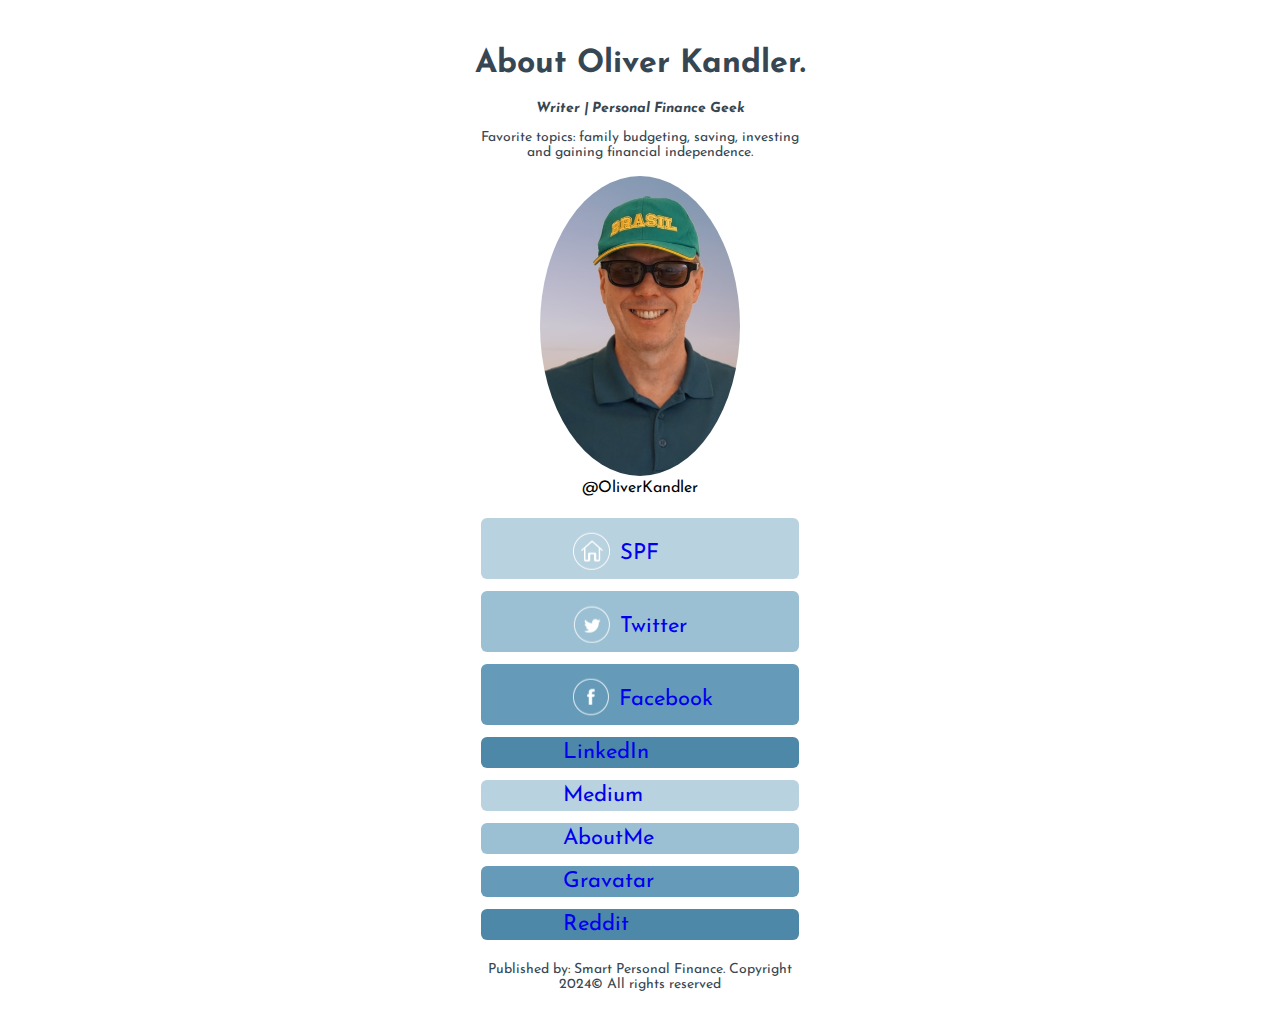
==== index.html @ 2dbed857 "initial release" ====
<!DOCTYPE html><html lang="en"><head><meta charset="utf-8"><meta name="description" content="Oliver Kandler is a writer and personal finance geek. He covers topics around family budgeting, saving, investing and gaining financial independence."><link rel="icon" type="image/x-icon" href="./images/Kaj64x64.ico"><title>About Oliver Kandler</title><meta name="viewport" content="width=device-width, initial-scale=1.0"><meta content="text/html; charset=UTF-8" http-equiv="Content-Type"><meta content="Links to my various profiles online" name="description"><link rel="preconnect" href="https://fonts.gstatic.com"><link href="https://fonts.googleapis.com/css2?family=Josefin+Sans&amp;display=swap" rel="stylesheet"><link rel="stylesheet" href="/styles/layout.css"><meta name="description" content="Oliver Kandler is a writer and personal finance geek. He covers topics around family budgeting, saving, investing and gaining financial independence."><link href="https://oliverkandler.github.io/" rel="canonical"><script type="application/ld+json">{"@context": "https://schema.org", "author": {"@type": "Person", "@id": "https://oliverkandler.github.io/", "name": "Oliver Kandler"}, "sourceOrganization": {"@type": "Organization", "@id": "https://smartpersonalfinance.info/", "name": "Smart Personal Finance", "alternateName": ["Smart Personal Finance Info", "SmartPersonalFinance.info"]}, "@type": "ProfilePage", "name": "About Oliver Kandler", "abstract": "Oliver Kandler is a writer and personal finance geek. He covers topics around family budgeting, saving, investing and gaining financial independence.", "keywords": ["family budgeting", "saving", "investing", "gaining financial independence", "Oliver Kandler"], "datePublished": "2024-01-15T07:52:13+02:00", "dateModified": "2024-01-15T15:52:13+02:00", "mainEntity": {"@type": "Person", "@id": "https://oliverkandler.github.io/", "name": "Oliver Kandler", "sameAs": ["https://smartpersonalfinance.info/author/oliverkandler/", "https://twitter.com/SmartPerFinance", "https://www.facebook.com/oliver.kandler.spf", "https://www.linkedin.com/in/oliver-kandler-spf/", "https://medium.com/@oliverkandler", "https://about.me/oliver.kandler", "https://gravatar.com/oliverkandler", "https://www.reddit.com/user/SmartPerFinance", "https://www.facebook.com/oliver.kandler.spf", "https://twitter.com/SmartPerFinance"]}, "url": "https://oliverkandler.github.io/"}</script><meta property="og:type" content="website"><meta content="https://oliverkandler.github.io/" property="og:url"><meta property="og:description" content="Oliver Kandler is a writer and personal finance geek. He covers topics around family budgeting, saving, investing and gaining financial independence."><meta property="og:site_name" content="Smart Personal Finance"></head><body><main><h1>About Oliver Kandler.</h1><p><em><strong>Writer | Personal Finance Geek</strong></em></p><p>Favorite topics: family budgeting, saving, investing and gaining financial independence.</p><p></p><figure><picture><source srcset="/images/OliverKandler-07400-background1200x1800-285.avif 285w, /images/OliverKandler-07400-background1200x1800-360.avif 360w" sizes="(max-width: 285px) 285px, 360px"><img alt="@OliverKandler" src="/images/OliverKandler-07400-background1200x1800.jpg" width="1200" height="1800" sizes="(max-width: 285px) 285px, 360px" srcset="/images/OliverKandler-07400-background1200x1800-285.jpg 285w, /images/OliverKandler-07400-background1200x1800-360.jpg 360w"></picture><figcaption>@OliverKandler</figcaption></figure><p></p><ul><li><a href="https://smartpersonalfinance.info/author/oliverkandler/" target="_blank" rel="noopener"><figure><picture><source srcset="/images/home-icon-37.avif 37w" sizes="37px"><img alt="" src="/images/home-icon.png" loading="lazy" width="37" height="37" sizes="37px" srcset="/images/home-icon-37.png 37w"></picture><figcaption></figcaption></figure>SPF</a></li><li><a href="https://twitter.com/SmartPerFinance" target="_blank" rel="noopener"><figure><picture><source srcset="/images/twitter-icon-37.avif 37w" sizes="37px"><img alt="" src="/images/twitter-icon.png" loading="lazy" width="37" height="37" sizes="37px" srcset="/images/twitter-icon-37.png 37w"></picture><figcaption></figcaption></figure>Twitter</a></li><li><a href="https://www.facebook.com/oliver.kandler.spf" target="_blank" rel="noopener"><figure><picture><source srcset="/images/fb-icon-36.avif 36w" sizes="36px"><img alt="" src="/images/fb-icon.png" loading="lazy" width="36" height="37" sizes="36px" srcset="/images/fb-icon-36.png 36w"></picture><figcaption></figcaption></figure>Facebook</a></li><li><a href="https://www.linkedin.com/in/oliver-kandler-spf/" target="_blank" rel="noopener">LinkedIn</a></li><li><a href="https://medium.com/@oliverkandler" target="_blank" rel="noopener">Medium</a></li><li><a href="https://about.me/oliver.kandler" target="_blank" rel="noopener">AboutMe</a></li><li><a href="https://gravatar.com/oliverkandler" target="_blank" rel="noopener">Gravatar</a></li><li><a href="https://www.reddit.com/user/SmartPerFinance" target="_blank" rel="noopener">Reddit</a></li></ul><!-- 
- YouTube
- Flickr
- Reddit --></main><footer><p>Published by: Smart Personal Finance. Copyright 2024© All rights reserved</p></footer></body></html>
---- styles/layout.css ----
html {
    margin: 0 auto;
    max-width: 360px;
}

body {
    text-align: center;
    margin-top: 48px;
    margin-bottom: 24px;
    font-family: "Josefin Sans", "Arial", sans-serif;
    background: white;
}

h1,
p {
    color: #364652;
}

p {
    font-size: 14px;
}

/* body > main:nth-child(1) > figure:nth-child(5) > picture:nth-child(1) > img:nth-child(2) */
main>figure img {
    border-radius: 50%;
    height: auto;
    margin: 0 auto;
    width: 200px;
}

.profile-photo {
    border-radius: 100%;
    width: 120px;
}

ul {
    text-align: left;
    list-style: none;
    padding: 0;
    font-size: 22px;
}

li {
    margin: 12px auto;
    color: #364652;
    border-radius: 6px;
    padding: 4px;
    max-width: 360px;
    width: 90%;
}

li a {
    text-decoration: none;
    display: inline-block;
    position: relative;
    left: 25%;
}

li figure {
    display: inline-block;
    position: relative;
    top: 50%;
    transform: translateY(25%);
    margin: 0 10px 10px 10px;
}

li a:hover,
li a:focus {
    color: white;
}

/* color gradient */
li:nth-child(1),li:nth-child(5),li:nth-child(9) {
    background: #B9D2DF;
}

li:nth-child(2),li:nth-child(6),li:nth-child(10) {
    background: #9CC0D3;
}

li:nth-child(3),li:nth-child(7),li:nth-child(11) {
    background: #659BB8;
}

li:nth-child(4),li:nth-child(8),li:nth-child(12) {
    background: #4D88A8;
}
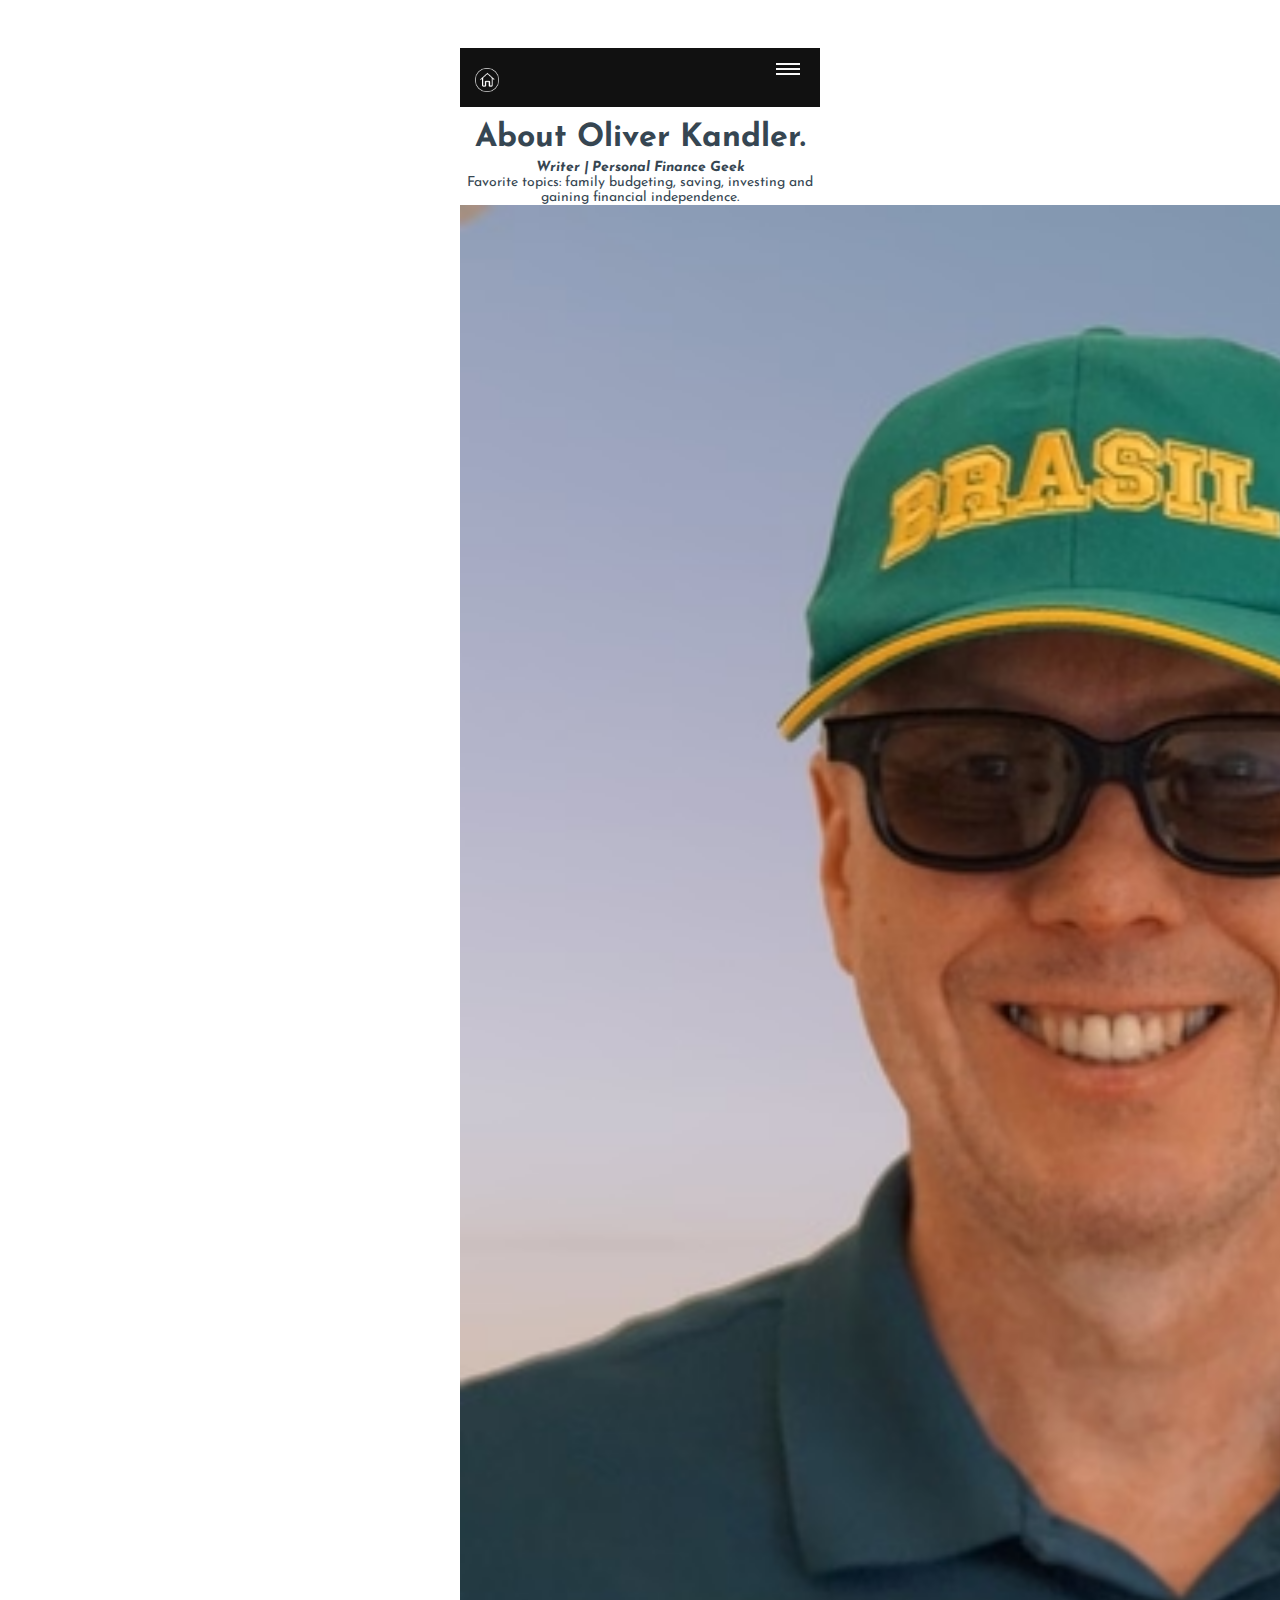
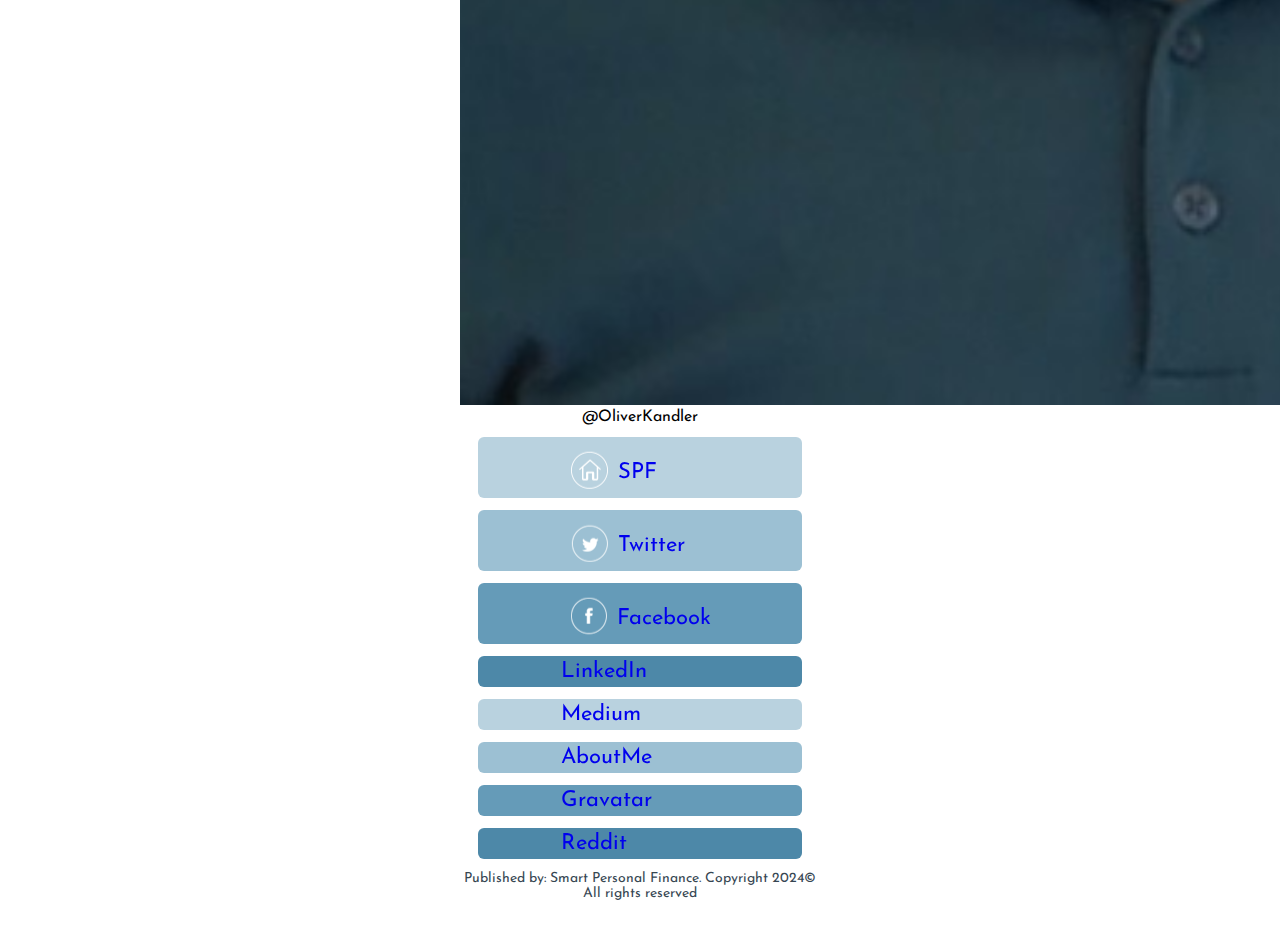
==== commit 0f9c1a89: "add profile pages for various classes of profiles" ====
--- a/index.html
+++ b/index.html
@@ -1,4 +1,4 @@
-<!DOCTYPE html><html lang="en"><head><meta charset="utf-8"><meta name="description" content="Oliver Kandler is a writer and personal finance geek. He covers topics around family budgeting, saving, investing and gaining financial independence."><link rel="icon" type="image/x-icon" href="./images/Kaj64x64.ico"><title>About Oliver Kandler</title><meta name="viewport" content="width=device-width, initial-scale=1.0"><meta content="text/html; charset=UTF-8" http-equiv="Content-Type"><meta content="Links to my various profiles online" name="description"><link rel="preconnect" href="https://fonts.gstatic.com"><link href="https://fonts.googleapis.com/css2?family=Josefin+Sans&amp;display=swap" rel="stylesheet"><link rel="stylesheet" href="/styles/layout.css"><meta name="description" content="Oliver Kandler is a writer and personal finance geek. He covers topics around family budgeting, saving, investing and gaining financial independence."><link href="https://oliverkandler.github.io/" rel="canonical"><script type="application/ld+json">{"@context": "https://schema.org", "author": {"@type": "Person", "@id": "https://oliverkandler.github.io/", "name": "Oliver Kandler"}, "sourceOrganization": {"@type": "Organization", "@id": "https://smartpersonalfinance.info/", "name": "Smart Personal Finance", "alternateName": ["Smart Personal Finance Info", "SmartPersonalFinance.info"]}, "@type": "ProfilePage", "name": "About Oliver Kandler", "abstract": "Oliver Kandler is a writer and personal finance geek. He covers topics around family budgeting, saving, investing and gaining financial independence.", "keywords": ["family budgeting", "saving", "investing", "gaining financial independence", "Oliver Kandler"], "datePublished": "2024-01-15T07:52:13+02:00", "dateModified": "2024-01-15T15:52:13+02:00", "mainEntity": {"@type": "Person", "@id": "https://oliverkandler.github.io/", "name": "Oliver Kandler", "sameAs": ["https://smartpersonalfinance.info/author/oliverkandler/", "https://twitter.com/SmartPerFinance", "https://www.facebook.com/oliver.kandler.spf", "https://www.linkedin.com/in/oliver-kandler-spf/", "https://medium.com/@oliverkandler", "https://about.me/oliver.kandler", "https://gravatar.com/oliverkandler", "https://www.reddit.com/user/SmartPerFinance", "https://www.facebook.com/oliver.kandler.spf", "https://twitter.com/SmartPerFinance"]}, "url": "https://oliverkandler.github.io/"}</script><meta property="og:type" content="website"><meta content="https://oliverkandler.github.io/" property="og:url"><meta property="og:description" content="Oliver Kandler is a writer and personal finance geek. He covers topics around family budgeting, saving, investing and gaining financial independence."><meta property="og:site_name" content="Smart Personal Finance"></head><body><main><h1>About Oliver Kandler.</h1><p><em><strong>Writer | Personal Finance Geek</strong></em></p><p>Favorite topics: family budgeting, saving, investing and gaining financial independence.</p><p></p><figure><picture><source srcset="/images/OliverKandler-07400-background1200x1800-285.avif 285w, /images/OliverKandler-07400-background1200x1800-360.avif 360w" sizes="(max-width: 285px) 285px, 360px"><img alt="@OliverKandler" src="/images/OliverKandler-07400-background1200x1800.jpg" width="1200" height="1800" sizes="(max-width: 285px) 285px, 360px" srcset="/images/OliverKandler-07400-background1200x1800-285.jpg 285w, /images/OliverKandler-07400-background1200x1800-360.jpg 360w"></picture><figcaption>@OliverKandler</figcaption></figure><p></p><ul><li><a href="https://smartpersonalfinance.info/author/oliverkandler/" target="_blank" rel="noopener"><figure><picture><source srcset="/images/home-icon-37.avif 37w" sizes="37px"><img alt="" src="/images/home-icon.png" loading="lazy" width="37" height="37" sizes="37px" srcset="/images/home-icon-37.png 37w"></picture><figcaption></figcaption></figure>SPF</a></li><li><a href="https://twitter.com/SmartPerFinance" target="_blank" rel="noopener"><figure><picture><source srcset="/images/twitter-icon-37.avif 37w" sizes="37px"><img alt="" src="/images/twitter-icon.png" loading="lazy" width="37" height="37" sizes="37px" srcset="/images/twitter-icon-37.png 37w"></picture><figcaption></figcaption></figure>Twitter</a></li><li><a href="https://www.facebook.com/oliver.kandler.spf" target="_blank" rel="noopener"><figure><picture><source srcset="/images/fb-icon-36.avif 36w" sizes="36px"><img alt="" src="/images/fb-icon.png" loading="lazy" width="36" height="37" sizes="36px" srcset="/images/fb-icon-36.png 36w"></picture><figcaption></figcaption></figure>Facebook</a></li><li><a href="https://www.linkedin.com/in/oliver-kandler-spf/" target="_blank" rel="noopener">LinkedIn</a></li><li><a href="https://medium.com/@oliverkandler" target="_blank" rel="noopener">Medium</a></li><li><a href="https://about.me/oliver.kandler" target="_blank" rel="noopener">AboutMe</a></li><li><a href="https://gravatar.com/oliverkandler" target="_blank" rel="noopener">Gravatar</a></li><li><a href="https://www.reddit.com/user/SmartPerFinance" target="_blank" rel="noopener">Reddit</a></li></ul><!-- 
+<!DOCTYPE html><html lang="en"><head><!-- basic --><meta charset="utf-8"><meta http-equiv="X-UA-Compatible" content="IE=edge"><meta name="viewport" content="width=device-width, initial-scale=1"><!-- mobile metas --><meta name="viewport" content="width=device-width, initial-scale=1"><meta name="viewport" content="initial-scale=1, maximum-scale=1"><!-- <link rel="icon" type="image/x-icon" href="./images/Kaj64x64.ico"> --><meta name="description" content="Oliver Kandler is a writer and personal finance geek. He covers topics around family budgeting, saving, investing and gaining financial independence."><title>About Oliver Kandler</title><meta name="viewport" content="width=device-width, initial-scale=1.0"><meta content="text/html; charset=UTF-8" http-equiv="Content-Type"><meta content="Links to my various profiles online" name="description"><link rel="preconnect" href="https://fonts.gstatic.com"><link href="https://fonts.googleapis.com/css2?family=Josefin+Sans&amp;display=swap" rel="stylesheet"><link rel="stylesheet" href="/styles/layout.css"><link rel="stylesheet" type="text/css" href="/styles/header.css"><meta name="description" content="Oliver Kandler is a writer and personal finance geek. He covers topics around family budgeting, saving, investing and gaining financial independence."><link href="https://oliverkandler.github.io/" rel="canonical"><script type="application/ld+json">{"@context": "https://schema.org", "author": {"@type": "Person", "@id": "https://oliverkandler.github.io/", "name": "Oliver Kandler"}, "sourceOrganization": {"@type": "Organization", "@id": "https://smartpersonalfinance.info/", "name": "Smart Personal Finance", "alternateName": ["Smart Personal Finance Info", "SmartPersonalFinance.info"]}, "@type": "ProfilePage", "name": "About Oliver Kandler", "abstract": "Oliver Kandler is a writer and personal finance geek. He covers topics around family budgeting, saving, investing and gaining financial independence.", "keywords": ["family budgeting", "saving", "investing", "gaining financial independence", "Oliver Kandler"], "datePublished": "2024-01-15T07:52:13+02:00", "dateModified": "2024-01-15T15:52:13+02:00", "mainEntity": {"@type": "Person", "@id": "https://oliverkandler.github.io/", "name": "Oliver Kandler", "sameAs": ["https://www.google.com/search?kgmid=/g/11kbdg_htj", "https://smartpersonalfinance.info/author/oliverkandler/", "https://twitter.com/SmartPerFinance", "https://www.facebook.com/oliver.kandler.spf", "https://www.linkedin.com/in/oliver-kandler-spf/", "https://medium.com/@oliverkandler", "https://about.me/oliver.kandler", "https://gravatar.com/oliverkandler", "https://www.reddit.com/user/SmartPerFinance"]}, "url": "https://oliverkandler.github.io/"}</script><meta property="og:type" content="website"><meta content="https://oliverkandler.github.io/" property="og:url"><meta property="og:description" content="Oliver Kandler is a writer and personal finance geek. He covers topics around family budgeting, saving, investing and gaining financial independence."><meta property="og:site_name" content="Smart Personal Finance"></head><body><header><div class="header"><a href="/"><img src="/images/home-icon.png" style="width: 1.5em; height: auto; margin: 20px 15px 15px 15px; float: left"></a><!-- Hamburger icon --><input class="side-menu" type="checkbox" id="side-menu"><label class="hamb" for="side-menu"><span class="hamb-line"></span></label><!-- Menu --><nav class="nav"><ul class="menu"><li><a href="/">Home</a></li><li><a href="/writing/">Writing</a> </li><li><a href="/professional/">Professional</a> </li><li><a href="/social/">Social</a> </li><li><a href="/visual/">Visual</a> </li></ul></nav><br style="clear:both"></div><!-- TODO: add favicon.ico --></header><main><div><h1>About Oliver Kandler.</h1><p><em><strong>Writer | Personal Finance Geek</strong></em></p><p>Favorite topics: family budgeting, saving, investing and gaining financial independence.</p><p></p><figure><picture><source srcset="/images/OliverKandler-07400-background1200x1800-285.avif 285w, /images/OliverKandler-07400-background1200x1800-360.avif 360w" sizes="(max-width: 285px) 285px, 360px"><img alt="@OliverKandler" src="/images/OliverKandler-07400-background1200x1800.jpg" width="1200" height="1800" sizes="(max-width: 285px) 285px, 360px" srcset="/images/OliverKandler-07400-background1200x1800-285.jpg 285w, /images/OliverKandler-07400-background1200x1800-360.jpg 360w"></picture><figcaption>@OliverKandler</figcaption></figure><p></p><ul><li><a href="https://smartpersonalfinance.info/author/oliverkandler/" target="_blank" rel="noopener"><figure><picture><source srcset="/images/home-icon-37.avif 37w" sizes="37px"><img alt="" src="/images/home-icon.png" loading="lazy" width="37" height="37" sizes="37px" srcset="/images/home-icon-37.png 37w"></picture><figcaption></figcaption></figure>SPF</a></li><li><a href="https://twitter.com/SmartPerFinance" target="_blank" rel="noopener"><figure><picture><source srcset="/images/twitter-icon-37.avif 37w" sizes="37px"><img alt="" src="/images/twitter-icon.png" loading="lazy" width="37" height="37" sizes="37px" srcset="/images/twitter-icon-37.png 37w"></picture><figcaption></figcaption></figure>Twitter</a></li><li><a href="https://www.facebook.com/oliver.kandler.spf" target="_blank" rel="noopener"><figure><picture><source srcset="/images/fb-icon-36.avif 36w" sizes="36px"><img alt="" src="/images/fb-icon.png" loading="lazy" width="36" height="37" sizes="36px" srcset="/images/fb-icon-36.png 36w"></picture><figcaption></figcaption></figure>Facebook</a></li><li><a href="https://www.linkedin.com/in/oliver-kandler-spf/" target="_blank" rel="noopener">LinkedIn</a></li><li><a href="https://medium.com/@oliverkandler" target="_blank" rel="noopener">Medium</a></li><li><a href="https://about.me/oliver.kandler" target="_blank" rel="noopener">AboutMe</a></li><li><a href="https://gravatar.com/oliverkandler" target="_blank" rel="noopener">Gravatar</a></li><li><a href="https://www.reddit.com/user/SmartPerFinance" target="_blank" rel="noopener">Reddit</a></li></ul><!-- 
 - YouTube
 - Flickr
-- Reddit --></main><footer><p>Published by: Smart Personal Finance. Copyright 2024© All rights reserved</p></footer></body></html>+- Reddit --></div></main><footer><p>Published by: Smart Personal Finance. Copyright 2024© All rights reserved</p></footer></body></html>--- a/styles/layout.css
+++ b/styles/layout.css
@@ -1,6 +1,18 @@
+@media screen and (min-width: 32rem) and (max-width: 48rem) {
+    html {
+        font-size: 15px;
+    }
+}
+
+@media screen and (min-width: 48rem) {
+    html {
+        font-size: 16px;
+        max-width: 360px;
+    }
+}
+
 html {
     margin: 0 auto;
-    max-width: 360px;
 }
 
 body {
@@ -9,6 +21,11 @@
     margin-bottom: 24px;
     font-family: "Josefin Sans", "Arial", sans-serif;
     background: white;
+}
+
+h1, h2, h3, h4, h5 {
+    margin-top: 12px;
+    margin-bottom: 6px;
 }
 
 h1,
@@ -70,18 +87,26 @@
 }
 
 /* color gradient */
-li:nth-child(1),li:nth-child(5),li:nth-child(9) {
+li:nth-child(1),
+li:nth-child(5),
+li:nth-child(9) {
     background: #B9D2DF;
 }
 
-li:nth-child(2),li:nth-child(6),li:nth-child(10) {
+li:nth-child(2),
+li:nth-child(6),
+li:nth-child(10) {
     background: #9CC0D3;
 }
 
-li:nth-child(3),li:nth-child(7),li:nth-child(11) {
+li:nth-child(3),
+li:nth-child(7),
+li:nth-child(11) {
     background: #659BB8;
 }
 
-li:nth-child(4),li:nth-child(8),li:nth-child(12) {
+li:nth-child(4),
+li:nth-child(8),
+li:nth-child(12) {
     background: #4D88A8;
-}
+}--- a/styles/header.css
+++ b/styles/header.css
@@ -0,0 +1,144 @@
+/* Adapted from https://blog.logrocket.com/create-responsive-mobile-menu-with-css-no-javascript/
+  Revisit if we need sub menues */
+
+:root{
+    --white: #f9f9f9;
+    --black: #36383F;
+    --gray: #85888C;
+    --header_bg: #111111;
+    --header_fg: #f9f9f9;
+    --header_hlt: #ffffff;
+} /* variables*/
+
+/* Reset */
+*{
+    margin: 0;
+    padding: 0;
+    box-sizing: border-box;
+}
+
+a{
+    text-decoration: none;
+}
+ul{
+    list-style: none;
+}
+
+/* Header */
+.header{
+    background-color: var(--header_bg);
+    /* box-shadow: 1px 1px 5px 0px var(--gray); */
+    margin: 0 0 15px 0;
+    position: sticky;
+    top: 0;
+    width: 100%;
+    /* max-width: 360px; */
+}
+
+/* Nav menu */
+.nav{
+    /* width: 100%; */
+    /* height: 100%; */
+    /* position: fixed; */
+    background-color: var(--header_bg);
+    overflow: hidden;
+}
+.menu a{
+    display: block;
+    padding: 5px 5px 0px 0px;
+    color: var(--header_fg);
+}
+.menu a:hover{
+    /* background-color: var(--header_bg); */
+    color: var(--header_hlt);
+}
+.menu li a{
+    position: relative;
+    left: 10%;
+}
+.nav{
+    max-height: 0;
+    transition: max-height .5s ease-out;
+}
+
+/* Menu Icon */
+.hamb{
+    cursor: pointer;
+    float: right;
+    padding: 20px 20px;
+}/* Style label tag */
+
+.hamb-line {
+    background: var(--header_fg);
+    display: block;
+    height: 2px;
+    position: relative;
+    width: 24px;
+
+} /* Style span tag */
+
+.hamb-line::before,
+.hamb-line::after{
+    background: var(--header_fg);
+    content: '';
+    display: block;
+    height: 100%;
+    position: absolute;
+    transition: all .2s ease-out;
+    width: 100%;
+}
+.hamb-line::before{
+    top: 5px;
+}
+.hamb-line::after{
+    top: -5px;
+}
+
+.side-menu {
+    display: none;
+} /* Hide checkbox */
+
+/* Toggle menu icon */
+.side-menu:checked ~ nav{
+    max-height: 100%;
+}
+.side-menu:checked ~ .hamb .hamb-line {
+    background: transparent;
+}
+.side-menu:checked ~ .hamb .hamb-line::before {
+    transform: rotate(-45deg);
+    top:0;
+}
+.side-menu:checked ~ .hamb .hamb-line::after {
+    transform: rotate(45deg);
+    top:0;
+}
+
+/* Responsiveness */
+/* @media (min-width: 48rem) {
+    .nav{
+        max-height: none;
+        top: 0;
+        position: relative;
+        float: right;
+        width: fit-content;
+        background-color: transparent;
+    }
+    .menu li{
+        float: left;
+    }
+    .menu a:hover{
+        background-color: transparent;
+        color: var(--header_hlt);
+
+    }
+
+    .hamb{
+        display: none;
+    }
+} */
+
+/* Custom additions */
+.copyright_text {
+    color: var(--header_fg);
+}